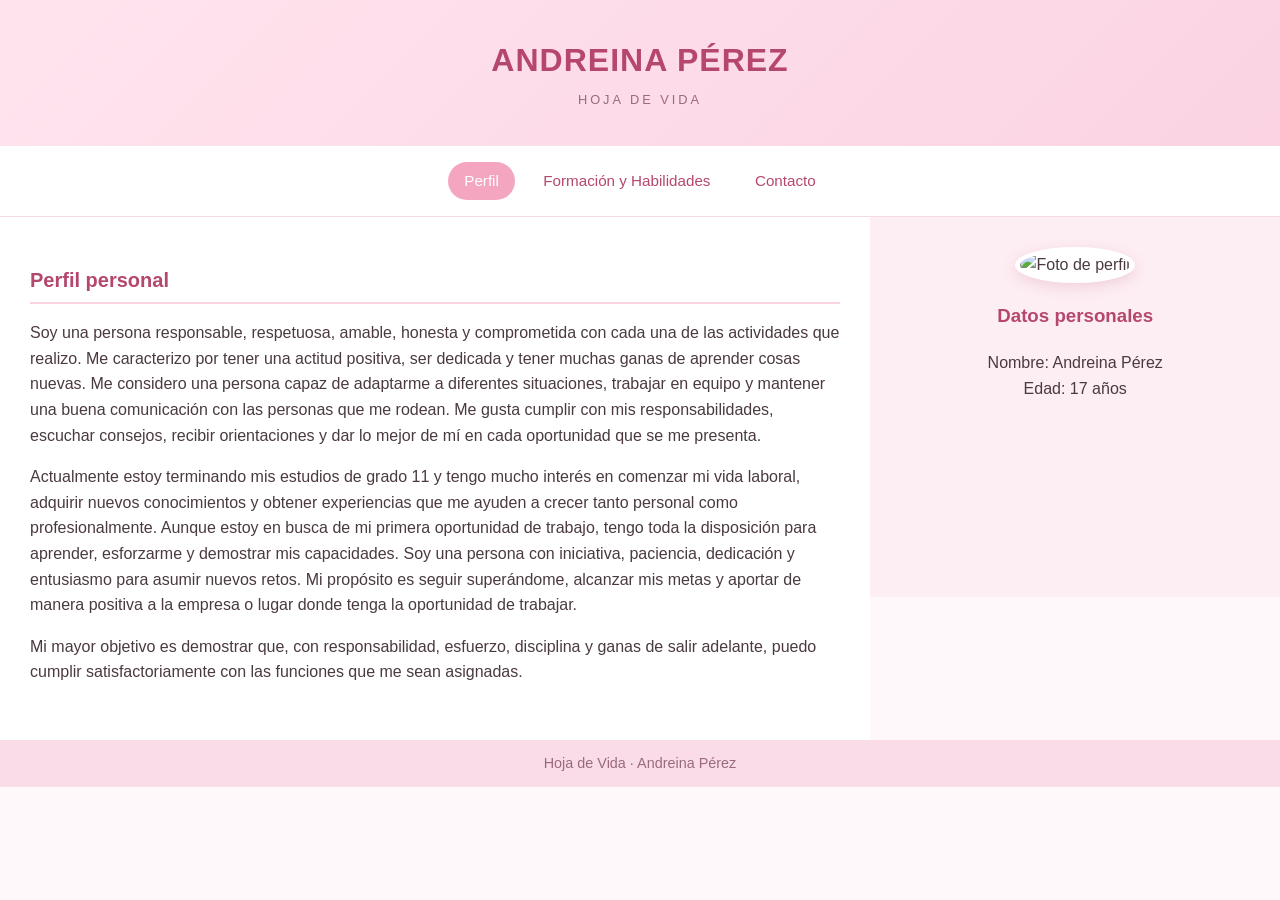
==== index.html @ e9b7747e "Add files via upload" ====
<!DOCTYPE html>
<html lang="es">
<head>
  <meta charset="utf-8">
  <meta name="viewport" content="width=device-width, initial-scale=1">
  <title>Perfil | Andreina Pérez</title>
  <link href="style.css" rel="stylesheet" type="text/css" />
</head>
<body>
  <header>
    <h1>ANDREINA PÉREZ</h1>
    <p>Hoja de Vida</p>
  </header>

  <nav>
    <a href="index.html" class="activo">Perfil</a>
    <a href="formacion.html">Formación y Habilidades</a>
    <a href="contacto.html">Contacto</a>
  </nav>

  <section>
    <article>
      <h2>Perfil personal</h2>
      <p>Soy una persona responsable, respetuosa, amable, honesta y comprometida con cada una de las actividades que realizo. Me caracterizo por tener una actitud positiva, ser dedicada y tener muchas ganas de aprender cosas nuevas. Me considero una persona capaz de adaptarme a diferentes situaciones, trabajar en equipo y mantener una buena comunicación con las personas que me rodean. Me gusta cumplir con mis responsabilidades, escuchar consejos, recibir orientaciones y dar lo mejor de mí en cada oportunidad que se me presenta.</p>
      <p>Actualmente estoy terminando mis estudios de grado 11 y tengo mucho interés en comenzar mi vida laboral, adquirir nuevos conocimientos y obtener experiencias que me ayuden a crecer tanto personal como profesionalmente. Aunque estoy en busca de mi primera oportunidad de trabajo, tengo toda la disposición para aprender, esforzarme y demostrar mis capacidades. Soy una persona con iniciativa, paciencia, dedicación y entusiasmo para asumir nuevos retos. Mi propósito es seguir superándome, alcanzar mis metas y aportar de manera positiva a la empresa o lugar donde tenga la oportunidad de trabajar.</p>
      <p>Mi mayor objetivo es demostrar que, con responsabilidad, esfuerzo, disciplina y ganas de salir adelante, puedo cumplir satisfactoriamente con las funciones que me sean asignadas.</p>
    </article>
  </section>

  <aside>
    <img class="foto" src="img/foto1.jpeg" alt="Foto de perfil">
    <h3>Datos personales</h3>
    <p>Nombre: Andreina Pérez<br>Edad: 17 años</p>
  </aside>

  <footer>
    <h3>Hoja de Vida · Andreina Pérez</h3>
  </footer>
</body>
</html>
---- style.css ----
* { box-sizing: border-box; }
body { font-family: "Segoe UI", Helvetica, Arial, sans-serif; margin: 0; color: #4a3a40; background: #fff8fa; line-height: 1.6; }
header { background: linear-gradient(135deg, #ffe4ee, #fbd3e3); padding: 35px 20px; text-align: center; }
header h1 { margin: 0 0 4px; font-size: 2rem; font-weight: 600; letter-spacing: 1px; color: #b5476f; }
header p { margin: 0; color: #9a6a7c; letter-spacing: 3px; text-transform: uppercase; font-size: .8rem; }
nav { background: #fff; padding: 12px; text-align: center; border-bottom: 1px solid #f6dbe5; }
nav a { color: #b5476f; margin: 4px; font-size: .95rem; text-decoration: none; padding: 7px 16px; border-radius: 20px; display: inline-block; transition: .2s; }
nav a:hover { background: #fde7ef; }
nav a.activo { background: #f4a6c0; color: #fff; }
section { background: #fff; float: left; width: 68%; padding: 30px; min-height: 380px; }
aside { background: #fdeef3; float: left; width: 32%; padding: 30px 20px; min-height: 380px; text-align: center; }
footer { clear: both; background: #f9dce7; text-align: center; padding: 12px; color: #9a6a7c; font-size: .85rem; }
footer h3 { margin: 0; font-weight: 400; color: #9a6a7c; font-size: .9rem; }
article { margin-bottom: 25px; }
h2 { color: #b5476f; font-weight: 600; font-size: 1.25rem; border-bottom: 2px solid #fbd3e3; padding-bottom: 6px; }
h3 { color: #b5476f; font-weight: 600; }
.foto { width: 190px; height: 190px; object-fit: cover; border-radius: 50%; border: 5px solid #fff; box-shadow: 0 4px 14px rgba(181,71,111,.18); background: #fff; }
.galeria { text-align: center; }
.galeria img { width: 100%; max-width: 230px; height: 260px; object-fit: cover; border-radius: 14px; margin: 6px; border: 4px solid #fff; box-shadow: 0 3px 10px rgba(181,71,111,.15); }
ul { line-height: 1.9; padding-left: 20px; }
li::marker { color: #f4a6c0; }
@media (max-width: 700px) { section, aside { float: none; width: 100%; min-height: 0; } header h1 { font-size: 1.5rem; } }
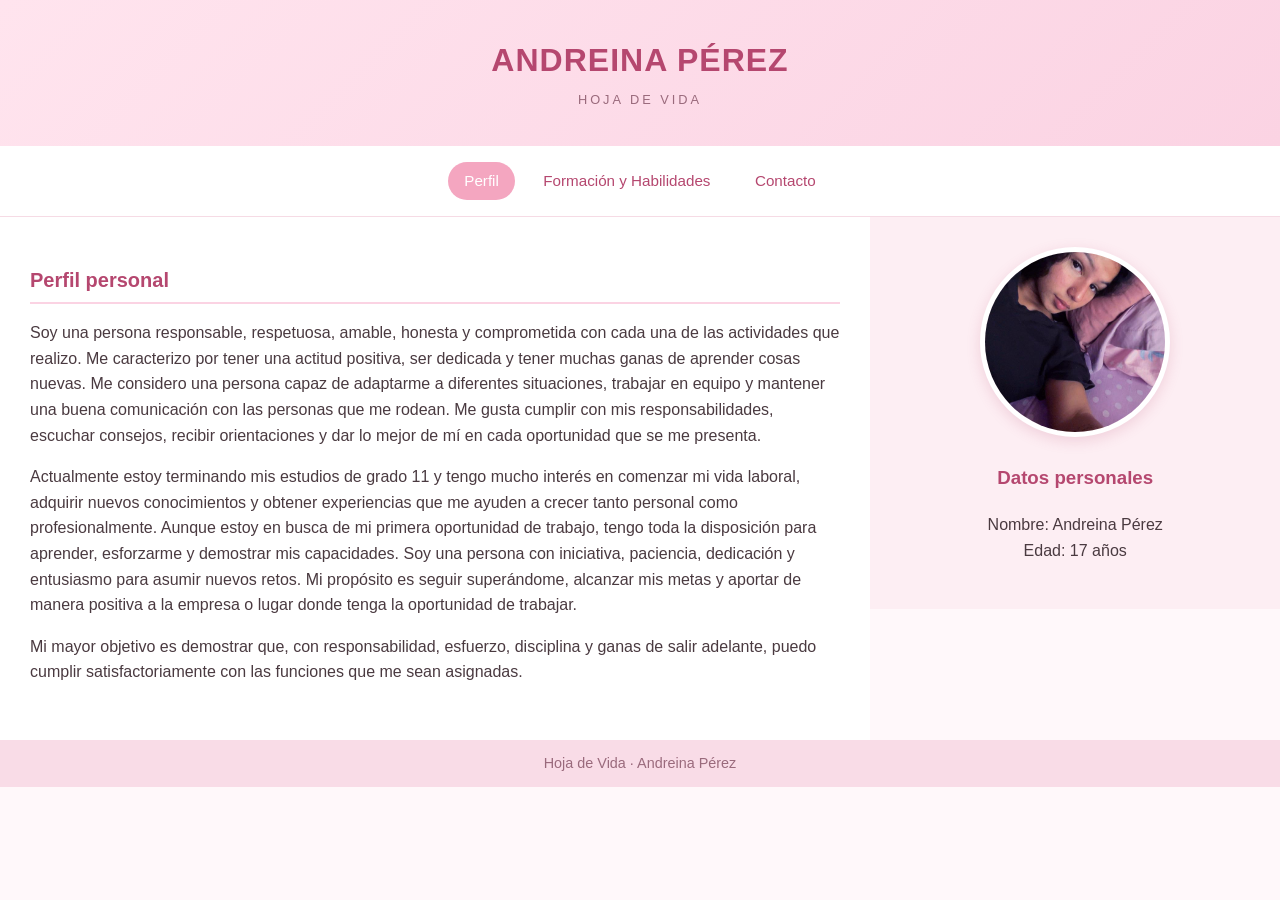
==== commit 5eb28823: "Change image format from JPEG to JPG" ====
--- a/index.html
+++ b/index.html
@@ -28,7 +28,7 @@
   </section>
 
   <aside>
-    <img class="foto" src="img/foto1.jpeg" alt="Foto de perfil">
+    <img class="foto" src="img/foto1.jpg" alt="Foto de perfil">
     <h3>Datos personales</h3>
     <p>Nombre: Andreina Pérez<br>Edad: 17 años</p>
   </aside>
